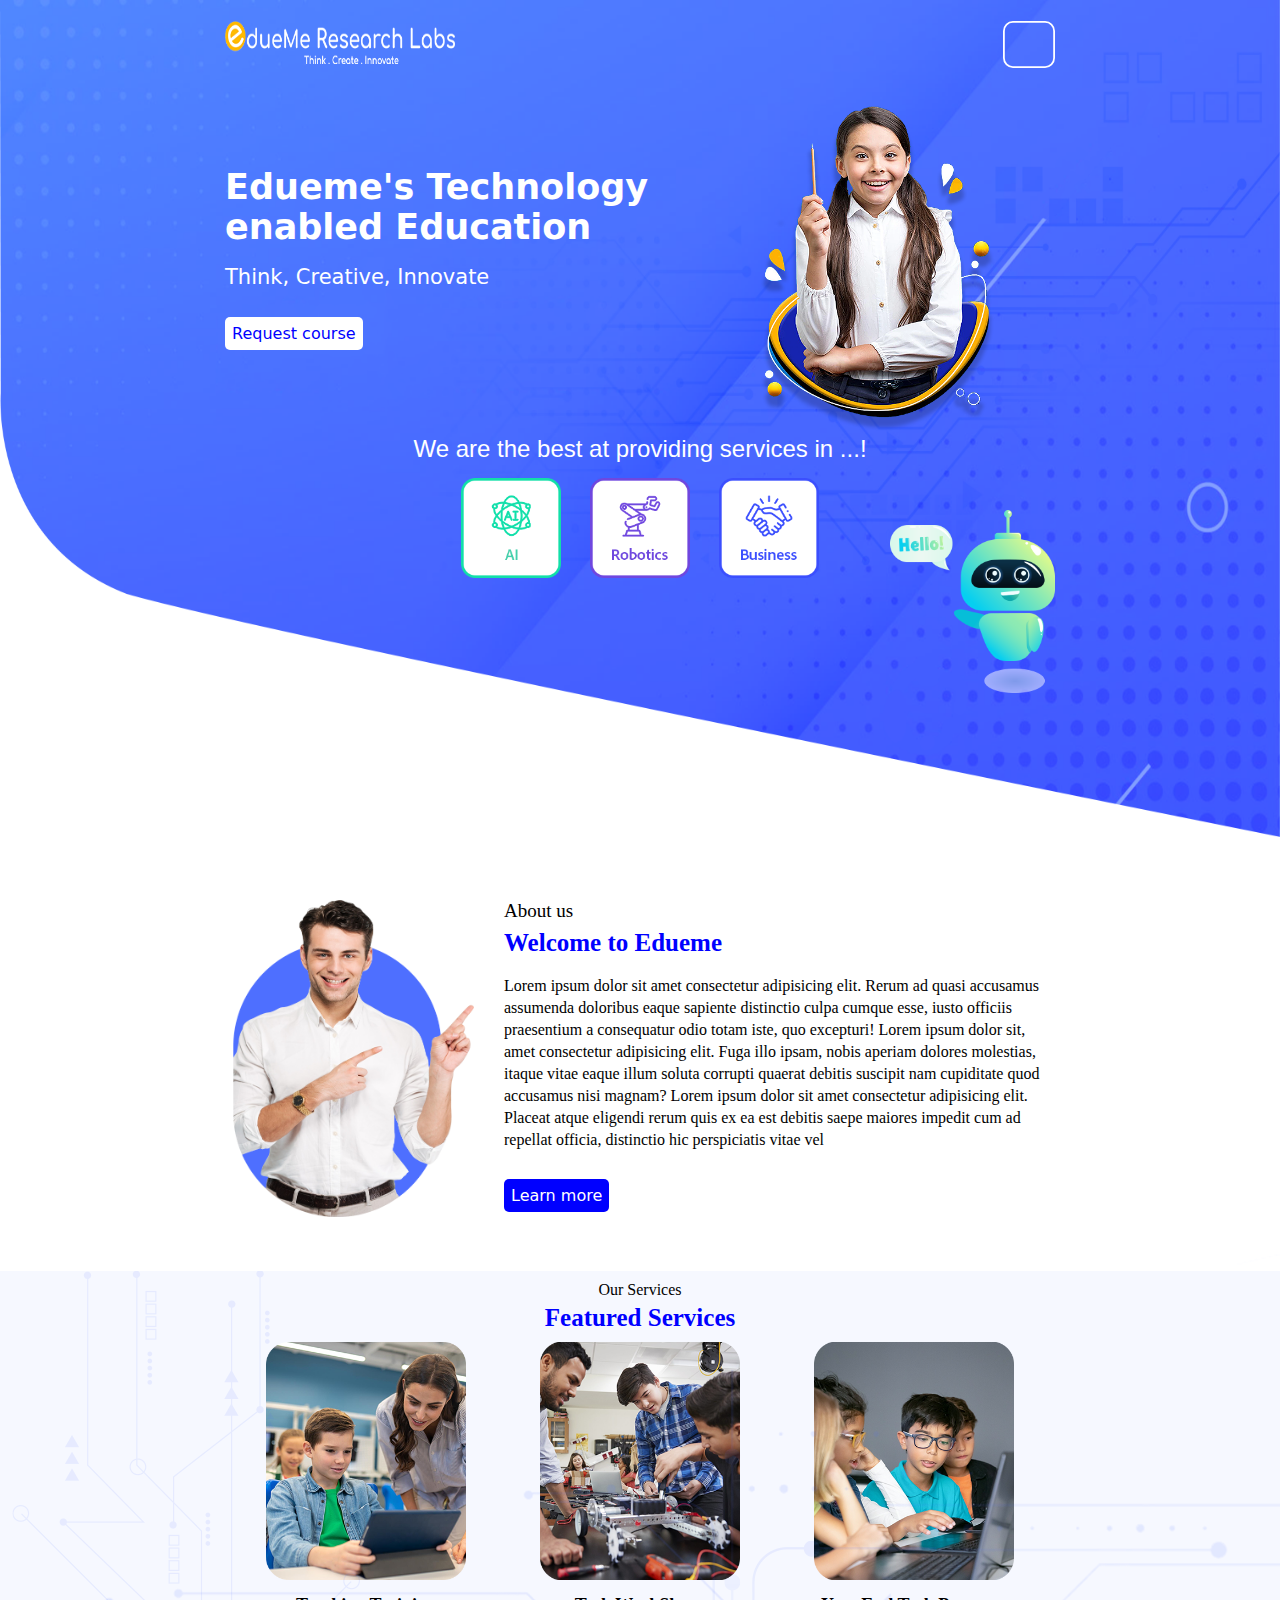
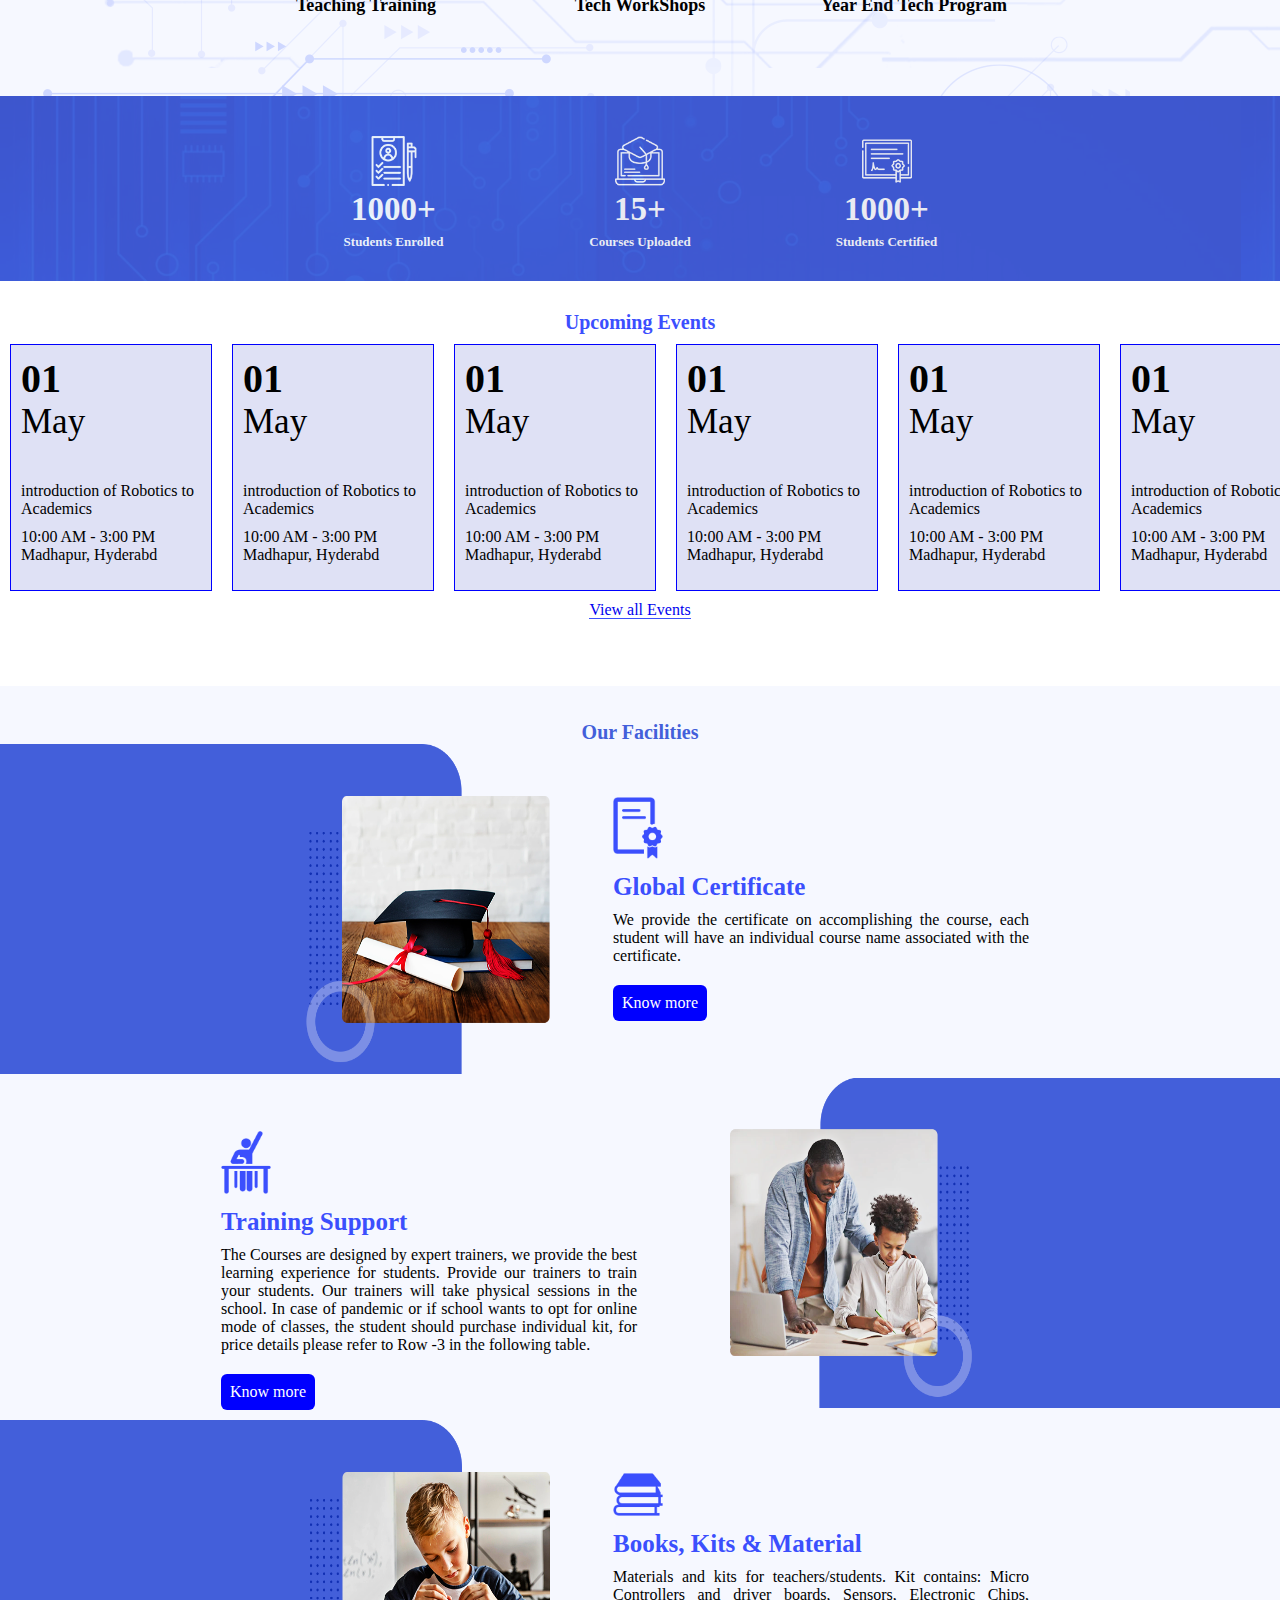
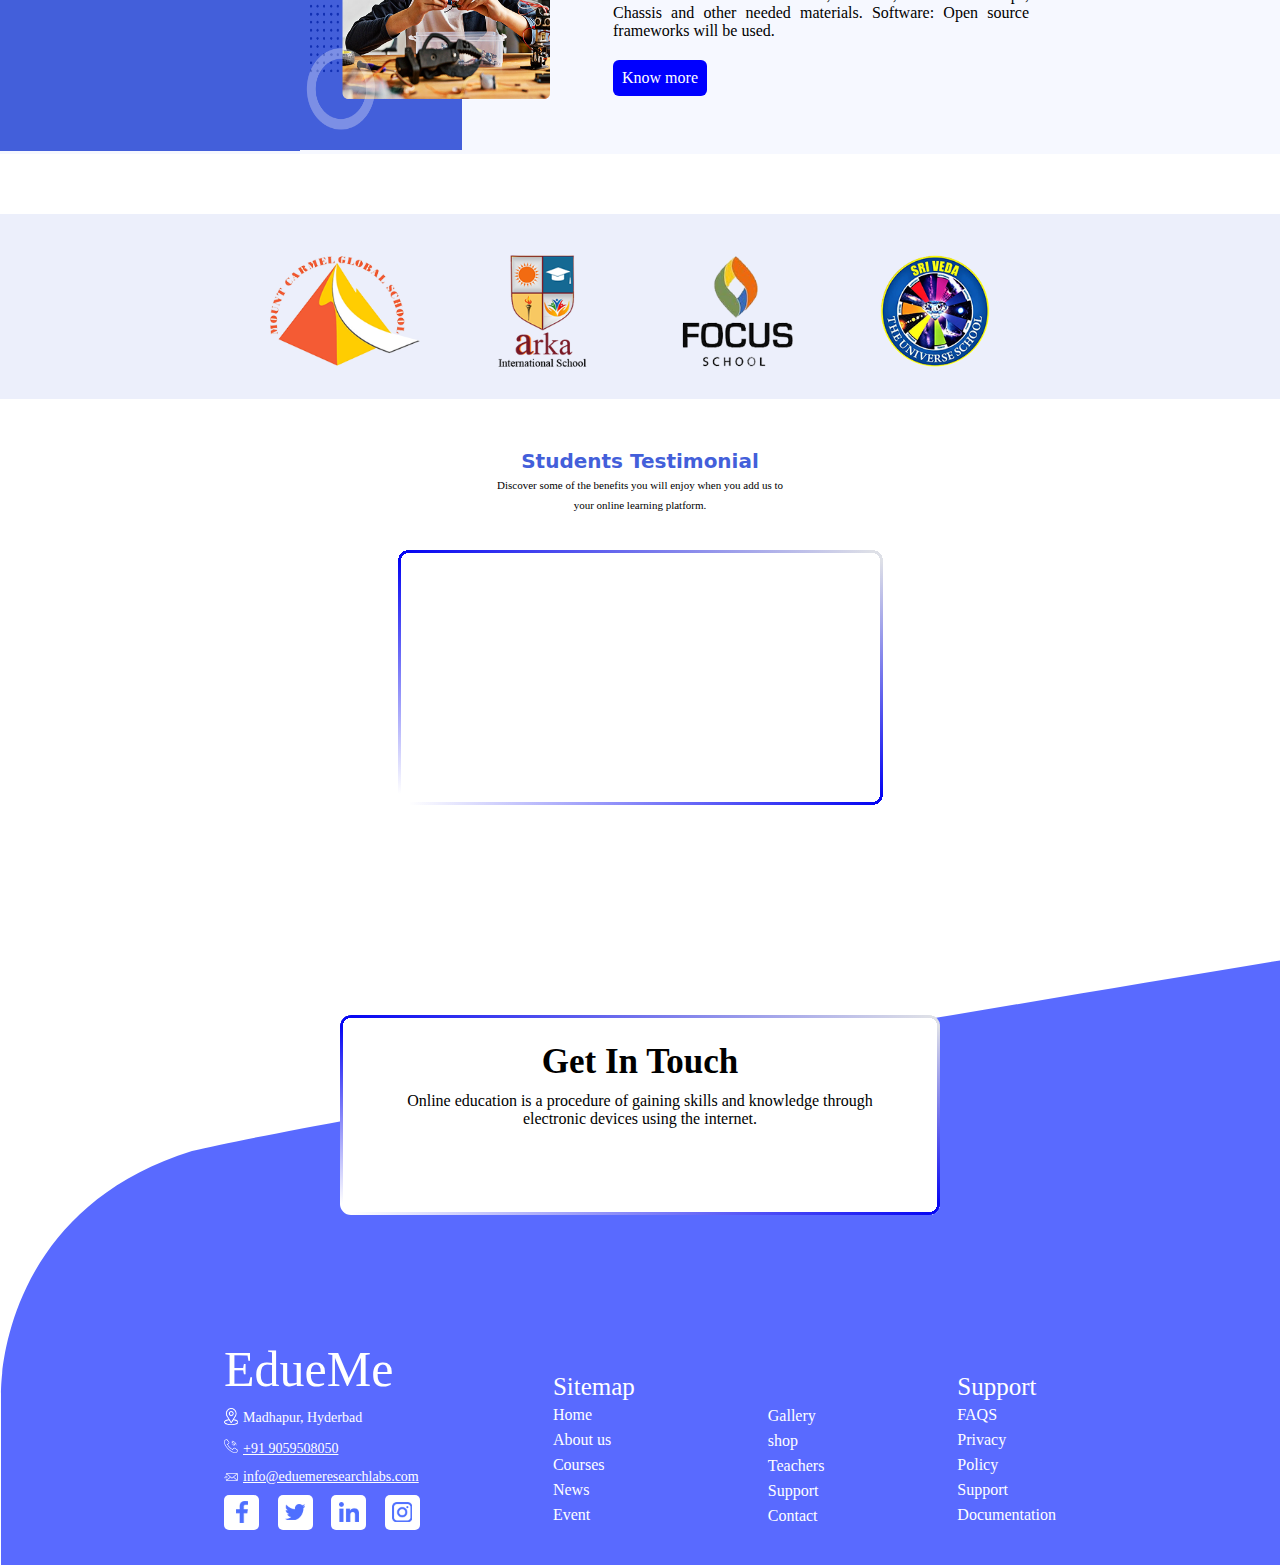
==== index.html @ db5b2ee6 "dummy data  work done" ====
<!DOCTYPE html>
<html lang="en">
<head>
    <meta charset="UTF-8">
    <meta http-equiv="X-UA-Compatible" content="IE=edge">
    <meta name="viewport" content="width=device-width, initial-scale=1.0">
    <link rel="stylesheet" href="styles.css">
    <link rel="icon" type="image/x-icon" href="assets/favicon.ico">
    <title>Home</title>
</head>
<body>
    <nav class="nav-container">
        <div class="nav-bg-container">
            <div class="nav-inner-container">
                <div class="nav-bar">
                    <img class="edume-logo cursor-pointer" src="assets/LOGO.png" />
                    <div>
                        <img class="menu-btn cursor-pointer" src="assets/hamburger-menu.svg" />
                    </div>
                </div> 
                <div style="display: flex; flex-wrap:nowrap;justify-content: space-between;">
                    <div class="heading-container">
                        <span class="heading-text">Edueme's Technology</span><br/>
                        <span class="heading-text">enabled Education</span><br/><br/>
                        <span class="heading-subtext">Think, Creative, Innovate</span>
                        <div class="req-btn cursor-pointer">
                            <span style="font-family: system-ui;
                            color: blue;
                            font-weight: 500;">Request course</span>
                        </div>
                    </div>
                    <div style="margin-top: 34px;
                    margin-right: 60px;">
                        <img style="    width: 235px;" src="assets/Kid1.png" />
                    </div>
                </div>

                <div class="nav-footer">
                    <div class="nav-footer-text">
                        <span style="
                        color: white;
                        font-size: 24px;
                        font-family: sans-serif;">
                            We are the best at providing services in ...!
                        </span>
                    </div>
                    <div class="footer-services">
                        <div class="service-img">
                            <img width=100px src="assets/AI.png" />
                        </div>
                        <div class="service-img">
                            <img width=100px src="assets/Robotics.png" />
                        </div>
                        <div class="service-img">
                            <img width=100px src="assets/Business.png" />
                        </div>
                    </div>
                    <div class="robot-img">
                        <img width=165px src="assets/Robot.png" />
                    </div>
                </div>
            </div>
        </div>
    </nav>
    <section class="about-us">
        <div class="about-us-wrapper">
            <div class="about-us-img">
                <img src="assets/About_us.png" />
            </div>
            <div style="flex-grow: 3">
                <div style="font-size: 19px;
                margin-bottom: 7px;">About us</div>
                <div style="font-size: 25px;
                font-weight: bolder;
                color: blue;">Welcome to Edueme</div><br/>
                <p style="    text-align: left;
                line-height: 22px;">Lorem ipsum dolor sit amet consectetur adipisicing elit. Rerum ad quasi accusamus assumenda doloribus eaque sapiente distinctio culpa cumque esse, iusto officiis praesentium a consequatur odio totam iste, quo excepturi! Lorem ipsum dolor sit, amet consectetur adipisicing elit. Fuga illo ipsam, nobis aperiam dolores molestias, itaque vitae eaque illum soluta corrupti quaerat debitis suscipit nam cupiditate quod accusamus nisi magnam? Lorem ipsum dolor sit amet consectetur adipisicing elit. Placeat atque eligendi rerum quis ex ea est debitis saepe maiores impedit cum ad repellat officia, distinctio hic perspiciatis vitae vel</p>
                <div style="background-color: blue;" class="req-btn cursor-pointer">
                    <span style="font-family: system-ui;
                    color: white;
                    font-weight: 500;">Learn more</span>
                </div>
            </div>
        </div>
    </section>
    <div class="about-us-services-wrapper">
        <div class="about-us-services">
            <div class="service-header">
                <span>Our Services</span>
            </div>
            <div class="service-sub-header">
                <span>Featured Services</span>
            </div>
            <div class="service-img-section">
                <div class="service-imgs">
                    <img src="assets/Teacher_Training_01.png" />
                    <span class="service-text">Teaching Training</span>
                </div>
                <div class="service-imgs">
                    <img src="assets/Tech_Workshop.png" />
                    <span class="service-text">Tech WorkShops</span>
                </div>
                <div class="service-imgs">
                    <img src="assets/YearEnd_Program.png" />
                    <span class="service-text">Year End Tech Program</span>
                </div>  
              </div>
        </div>
    </div>
    <div class="details-section-wrapper">
        <div class="details-section">
            <div class="enrolled">
                <img src="assets/students-enrolled-icon.svg" />
                <span>1000+</span><br/>
                <span class="details-text">Students Enrolled</span>
            </div>
            <div class="enrolled">
                <img src="assets/course-enrolled icon.svg" />
                <span >15+</span><br/>
                <span class="details-text">Courses Uploaded</span>
            </div>
            <div style="border-right: none;" class="enrolled">
                <img src="assets/students-certified-icon.svg" />
                <span >1000+</span><br/>
                <span class="details-text">Students Certified</span>
            </div>
        </div>
    </div>
    <section class="upcoming-events-section">
        <div class="up-text">
            <span>Upcoming Events</span>
        </div>
        <div class="upcoming-events-wrapper">
            <div class="events-div">
                <div class="event-details">
                    <span class="event-date">01</span><br/>
                    <span class="event-mnth">May</span>
                    <div class="event-title">
                        <p>introduction of Robotics to Academics</p>
                    </div>
                    <div class="event-time-div">
                        <span class="event-time">
                            10:00 AM - 3:00 PM
                        </span>
                    </div>
                    <div>
                        <span class="event-loc">
                            Madhapur, Hyderabd
                        </pan>
                    </div>

                </div>
            </div>
            <div class="events-div">
                <div class="event-details">
                    <span class="event-date">01</span><br/>
                    <span class="event-mnth">May</span>
                    <div class="event-title">
                        <p>introduction of Robotics to Academics</p>
                    </div>
                    <div class="event-time-div">
                        <span class="event-time">
                            10:00 AM - 3:00 PM
                        </span>
                    </div>
                    <div>
                        <span class="event-loc">
                            Madhapur, Hyderabd
                        </pan>
                    </div>
                </div>
            </div>
            <div class="events-div">
                <div class="event-details">
                    <span class="event-date">01</span><br/>
                    <span class="event-mnth">May</span>
                    <div class="event-title">
                        <p>introduction of Robotics to Academics</p>
                    </div>
                    <div class="event-time-div">
                        <span class="event-time">
                            10:00 AM - 3:00 PM
                        </span>
                    </div>
                    <div>
                        <span class="event-loc">
                            Madhapur, Hyderabd
                        </pan>
                    </div>
                </div>
            </div>
            <div class="events-div">
                <div class="event-details">
                    <span class="event-date">01</span><br/>
                    <span class="event-mnth">May</span>
                    <div class="event-title">
                        <p>introduction of Robotics to Academics</p>
                    </div>
                    <div class="event-time-div">
                        <span class="event-time">
                            10:00 AM - 3:00 PM
                        </span>
                    </div>
                    <div>
                        <span class="event-loc">
                            Madhapur, Hyderabd
                        </pan>
                    </div>
                </div>
            </div>
            <div class="events-div">
                <div class="event-details">
                    <span class="event-date">01</span><br/>
                    <span class="event-mnth">May</span>
                    <div class="event-title">
                        <p>introduction of Robotics to Academics</p>
                    </div>
                    <div class="event-time-div">
                        <span class="event-time">
                            10:00 AM - 3:00 PM
                        </span>
                    </div>
                    <div>
                        <span class="event-loc">
                            Madhapur, Hyderabd
                        </span>
                    </div>
                </div>
            </div>
            <div class="events-div">
                <div class="event-details">
                    <span class="event-date">01</span><br/>
                    <span class="event-mnth">May</span>
                    <div class="event-title">
                        <p>introduction of Robotics to Academics</p>
                    </div>
                    <div class="event-time-div">
                        <span class="event-time">
                            10:00 AM - 3:00 PM
                        </span>
                    </div>
                    <div>
                        <span class="event-loc">
                            Madhapur, Hyderabd
                        </span>
                    </div>
                </div>
            </div>
            <div class="events-div">
                <div class="event-details">
                    <span class="event-date">01</span><br/>
                    <span class="event-mnth">May</span>
                    <div class="event-title">
                        <p>introduction of Robotics to Academics</p>
                    </div>
                    <div class="event-time-div">
                        <span class="event-time">
                            10:00 AM - 3:00 PM
                        </span>
                    </div>
                    <div>
                        <span class="event-loc">
                            Madhapur, Hyderabd
                        </pan>
                    </div>
                </div>
            </div>
            <div class="events-div">
                <div class="event-details">
                    <span class="event-date">01</span><br/>
                    <span class="event-mnth">May</span>
                    <div class="event-title">
                        <p>introduction of Robotics to Academics</p>
                    </div>
                    <div class="event-time-div">
                        <span class="event-time">
                            10:00 AM - 3:00 PM
                        </span>
                    </div>
                    <div>
                        <span class="event-loc">
                            Madhapur, Hyderabd
                        </pan>
                    </div>
                </div>
            </div>
            <div class="events-div">
                <div class="event-details">
                    <span class="event-date">01</span><br/>
                    <span class="event-mnth">May</span>
                    <div class="event-title">
                        <p>introduction of Robotics to Academics</p>
                    </div>
                    <div class="event-time-div">
                        <span class="event-time">
                            10:00 AM - 3:00 PM
                        </span>
                    </div>
                    <div>
                        <span class="event-loc">
                            Madhapur, Hyderabd
                        </span>
                    </div>
                </div>
            </div>
        </div>
        <div class="events-all cursor-pointer">
            <a style="text-decoration:none" href="upcoming_events.html" ><span>View all Events</span></a>
        </div>
    </section>
    <section class="facilities-section">
        <div class="heading">
            <span>
                Our Facilities
            </span>
        </div>
        <div class="facilities-wrapper">
            <div class="global">
                <div class="global-cert-div">
                    <img src="assets/Global_Certification.png" />
                </div>
                <div class="global-cert-right">
                    <img src="assets/cert-img.png" /><br/>
                    <span style="font-size: 25px;
                    font-weight: bold;
                    color: #3b4ffd">Global Certificate</span><br/>
                    <div class="fac-det">
                    <span>We provide the certificate on accomplishing the course, each student will have an individual course name associated with the certificate.
                    </span>
                    </div>
                    <div class="know-more-btn cursor-pointer">
                        Know more
                    </div>
                </div>
            </div>
            <div class="training">
                <div class="global-cert-right training-cert">
                    <img src="assets/training-icon.png" /><br/>
                    <span style="font-size: 25px;
                    font-weight: bold;
                    color: #3b4ffd">Training Support</span><br/>
                    <div class="fac-det">
                        <span>The Courses are designed by expert trainers, we provide the
                            best learning experience for students. Provide our trainers to
                            train your students. Our trainers will take physical sessions in the
                            school. In case of pandemic or if school wants to opt for online
                            mode of classes, the student should purchase individual kit, for
                            price details please refer to Row -3 in the following table. 
                        </span>
                    </div>
                    <div class="know-more-btn cursor-pointer">
                        Know more
                    </div>
                </div>
                <div class="training-div">
                    <img src="assets/Training_Support.png" />
                </div>
            </div>
            <div class="global">
                <div class="global-cert-div">
                    <img src="assets/Books_Kits.png" />
                </div>
                <div class="global-cert-right">
                    <img src="assets/books-icon.png" /><br/>
                    <span style="font-size: 25px;
                    font-weight: bold;
                    color: #3b4ffd">Books, Kits & Material</span><br/>
                    <div class="fac-det">
                        <span>Materials and kits for teachers/students. Kit contains: Micro Controllers and driver boards, Sensors, Electronic Chips, Chassis and other needed materials. Software: Open source frameworks will be used. 
                        </span>
                    </div>
                    <div class="know-more-btn cursor-pointer">
                        Know more
                    </div>
                </div>
            </div>
        </div>
    </section>
    <div class="tieup">
        <div class="tie-section">
            <div class="client">
                <img src="assets/Mount_logo_01.png" />
            </div>
            <div class="client">
                <img src="assets/Arka_logo_02.png" />
            </div>
            <div class="client">
                <img src="assets/Focus_Logo_03.png" />
            </div>
            <div class="client">
                <img src="assets/Sriveda_Logo_04.png" />
            </div>
        </div>
    </div>
    <section class="testimonial-section">
        <div class="test-heading">
            <span>Students Testimonial</span>
        </div>
        <div class="test-sub-heading">
            <span>
                Discover some of the benefits you will enjoy when you add us
                to your online learning platform.
            </span>
        </div>
        <div class="review-box">

        </div>
    </section>
    <section class="footer-section">
        <div class="footer-section-wrapper">
            <section class="touch-section">
                <div class="getintouch-box">
                    <div class="getin-touch-details-wrapper">
                        <div style="text-align:center">
                            <div class="get-title">
                                <span>Get In Touch</span>
                            </div>
                            <div class="get-subtitle">
                                <span>Online education is a procedure of gaining skills and knowledge through
                                    electronic devices using the internet.</span>
                            </div>
                        </div>
                    </div>
                </div>
            </section>
            <div class="footer-info-section">
                <div class="location">
                    <div class="location-title">
                        <span>
                            EdueMe
                        </span>
                    </div>
                    <div class="area">
                        <span class="loc-icon cursor-pointer">
                            <img src="assets/location-icon.svg"/>
                        </span>
                        <span class="loc-text cursor-pointer">
                            Madhapur, Hyderbad
                        </span>
                    </div>
                    <div class="area">
                        <span class="loc-icon cursor-pointer">
                            <img src="assets/call-icon.svg"/>
                        </span>
                        <span>
                            <a class="loc-text" href="tel:+919059508050">+91 9059508050</a>
                        </span>
                    </div>
                    <div class="area">
                        <span  class="loc-icon cursor-pointer">
                            <img src="assets/mail-icon.svg"/>
                        </span>
                        <span>
                            <a class="loc-text" href="mailto:info@eduemeresearchlabs.com">info@eduemeresearchlabs.com</a>
                        </span>
                    </div>
                    <div class="social">
                        <div class="footer-icons cursor-pointer">
                            <img src="assets/facebook-icon.svg" />
                        </div>
                        <div class="footer-icons-2 cursor-pointer">
                            <img src="assets/twitter-icon.svg" />
                        </div>
                        <div class="footer-icons-2 cursor-pointer">
                            <img src="assets/in-icon.svg" />
                        </div>
                        <div class="footer-icons-2 cursor-pointer">
                            <img src="assets/insta-icon.svg" />
                        </div>
                    </div>
                </div>
                <div class="site-map">
                    <div class="title">
                        <span>Sitemap</span>
                    </div>
                    <div>
                        <ul class="page-list">
                            <li>
                                <a href="">Home</a>
                            </li>
                            <li>
                                <a href="">About us</a>
                            </li>
                            <li>
                                <a href="">Courses</a>
                            </li>
                            <li>
                                <a href="">News</a>
                            </li>
                            <li>
                                <a href="">Event</a>
                            </li>
                        </ul>
                    </div>
                </div>
                <div class="gallery">
                    <div>
                        <ul class="page-list">
                            <li>
                                <a href="">Gallery</a>
                            </li>
                            <li>
                                <a href="">shop</a>
                            </li>
                            <li>
                                <a href="">Teachers</a>
                            </li>
                            <li>
                                <a href="">Support</a>
                            </li>
                            <li>
                                <a href="">Contact</a>
                            </li>
                        </ul>
                    </div>
                </div>
                <div class="site-map">
                    <div class="title">
                        <span>Support</span>
                    </div>
                    <div>
                        <ul class="page-list">
                            <li>
                                <a href="">FAQS</a>
                            </li>
                            <li>
                                <a href="">Privacy</a>
                            </li>
                            <li>
                                <a href="">Policy</a>
                            </li>
                            <li>
                                <a href="">Support</a>
                            </li>
                            <li>
                                <a href="">Documentation</a>
                            </li>
                        </ul>
                    </div>
                </div>
            </div>
        </div>
    </section>
</body>
</html>
---- styles.css ----
* {
    margin: 0px;
    padding: 0px;
    box-sizing: border-box;
    
}

.cursor-pointer{
    cursor: pointer;
}

.nav-bg-container{
    width: 100%;
    height: 100vh;
    background: url("assets/navbar-bg.png");
    background-repeat: no-repeat;
    background-size: 100% 93vh;
}
.nav-bg {
    width: 100%;
    height: 92vh;
}

.nav-inner-container{
    border: 1px solid #ffffff00;
    width: 65%;
    margin: auto;
    top: 12px;
}
.nav-bar{
    display: flex;
    justify-content: space-between;
    margin-top: 20px;
}
.edume-logo{
    top: 24px;
    width: 230px;
    height: 43px;
}

.nav-bar .menu-btn {
    height: 47px;
}

.robot-img{
    position: absolute;
    top: 75px;
    right: 0px;
}
.nav-footer{
    text-align: center;
    position: relative;
}
.service-img{
    width: 100px;
}

.heading-text{
    font-size: 35px;
    color: white;
    font-family: system-ui;
    /* font: message-box; */
    font-weight: bold;
}
.heading-container{
    margin-top: 95px;
}
.upcoming-heading-container{
    margin-top: 45px;
}
.heading-subtext{
    font-size: 21px;
    font-family: system-ui;
    color: white;
}

.req-btn{
    margin-top: 28px;
    background-color: white;
    width: fit-content;
    padding: 7px;
    border-radius: 5px;
}
.footer-services{
    display: flex;
    /* border: 1px solid red; */
    width: 50%;
    justify-content: space-evenly;
    margin: auto;
    margin-top: 15px;
    flex-wrap: nowrap;
}
.about-us{
    width: 65%;
    margin: auto;
    height: fit-content;
    position: relative;
}
.about-us-wrapper{
    display: flex;
    align-items: stretch;
}
.about-us-img{
    margin-right: 30px;
}
.about-us-img img{
    width: 250px;
}
.about-us-services{
    margin-top: 50px;
    width: 65%;
    margin: auto;
    overflow: hidden;
}
.about-us-services .service-header{
    text-align: center;
    margin-bottom: 5px;
    margin-top: 10px;
}

.about-us-services .service-sub-header{
    text-align: center;
    font-weight: bold;
    font-size: 25px;
    color: blue;
}
.service-imgs{
    display: flex;
    align-items: center;
    justify-content: center;
    flex-direction: column;
}
.service-imgs img {
    width: 200px !important;
}
.service-img-section{
    display: grid;
    grid-template-columns: auto auto auto;
    padding: 10px;
    gap: 10px;
}
.service-img-section .service-imgs .service-text{
    margin-top: 15px;
    font-size: 18px;
    font-weight: 700;
}
.about-us-services-wrapper{
    background-color: #f6f8ff;
    margin-top: 50px;
    position: relative;
    height: 425px;
}
.about-us-services-wrapper::before{
    display: block;
    content: '';
    position: absolute;
    background: url(assets/ele-bg.svg);
    width: 100%;
    height: 100%;
    position: absolute;
    left: -150px;
}
.about-us-services-wrapper::after{
    display: block;
    content: '';
    position: absolute;
    background: url(assets/ele-bg-left.svg);
    width: 100%;
    height: 100%;
    position: absolute;
    top: -28px;
    left: 0px;
}
.details-section-wrapper{
    background-color: #435eda;
    height: 185px;
    position: relative;
    overflow: hidden;
}
.details-section-wrapper::before{
    display: block;
    content: '';
    position: absolute;
    background: url(assets/details-section-overlay.svg);
    width: 100%;
    height: 100%;
    position: absolute;
    opacity: 0.3;
}
.details-section{
    display: flex;
    align-items: center;
    justify-content: space-evenly;
    margin: auto;
    width: 65%;
    margin-top: 40px;
    justify-items: center;
    text-align: center;
}
.enrolled{
    /* border-right: 1px solid rgb(255, 255, 255); */
    width: 154px;
    display: flex;
    flex-direction: column;
    justify-content: center;
    align-items: center;
}
.enrolled img{
    width: 50px;
    height: 50px;
}
.enrolled span{
    font-size: 33px;
    margin-top: 5px;
    font-weight: 600;
    color: white;
}
.enrolled .details-text{
    font-size: 13px;
    margin-top: -12px;
    color: white;
}
.upcoming-events-section{
    height: 350px;
}
.upcoming-events-section .up-text{
    margin-top: 30px;
    text-align: center;
    font-size: 20px;
    font-weight: bold;
    color: #3b4ffe;
}
.upcoming-events-wrapper{
    display: flex;
    overflow: hidden;
    flex-wrap: nowrap;
    
}
.upcoming-events-wrapper .events-div{
    width: 381px;
    height: 247px;
    border: 1px solid blue;
    margin: 10px;
    background-color: #dfe1f5;
    flex: 1 1 80px;
}
.upcoming-events-wrapper .events-div .event-details{
    width: 200px;
    padding: 10px;
}

.upcoming-events-wrapper .events-div .event-details .event-date{
   font-size: 40px;
   font-weight: 600;
}
.upcoming-events-wrapper .events-div .event-details .event-mnth{
    font-size: 35px;
 }

 .upcoming-events-wrapper .events-div .event-details .event-title{
    margin-top: 40px;
 }
 .upcoming-events-wrapper .events-div .event-details .event-time-div{
    margin-top: 10px;
 }
 .upcoming-events-section .events-all{
    color: #3b4ffe;
    text-align: center;
 }
 .upcoming-events-section .events-all span{
    border-bottom: 1px solid #3b4ffe;
 }

 .facilities-section{
    background-color: #f6f8ff;
    margin-top: 25px;
    overflow: hidden;
 }
 .facilities-section .facilities-wrapper .global{
    display: flex;
 }
 .facilities-section .heading{
    text-align: center;
    font-size: 20px;
    font-weight: bold;
    color: #435fda;
    margin-top: 35px;
 }
 .global-cert-div::before{
    display: block;
    content: '';
    position: absolute;
    background-color: #435fda;
    width: 300px;
    height: 330.5px;
    position: absolute;
 }
 .facilities-section .facilities-wrapper .global .global-cert-div img{
    width: 250px;
    height: 330px;
    margin-left: 300px;
 }
 .global-cert-right img{
    width: 50px;
    margin-top: 53px;
    margin-bottom: 10px;
 }
 .global-cert-div{
    width: 613px;
 }
 .fac-det{
    width: 416px;
    text-align: justify;
    margin-top: 10px;
 }
 .know-more-btn{
    width: fit-content;
    background-color: blue;
    color: white;
    padding: 9px;
    border-radius: 6px;
    margin-top: 20px;
    margin-bottom: 10px;
 }
 .training{
    display: flex;
    justify-content: right;
 }
 .training-div{
    width: 613px;
 }
 .training-div::after{
    display: block;
    content: '';
    position: absolute;
    background-color: #435fda;
    width: 300px;
    height: 330.5px;
    position: absolute;
    right: 0px;
 }
 .training-div img{
    width: 250px;
    height: 330.5px;
    margin-right: 300px;
    float: right;
 }
 .training-cert{
    margin-right: 30px;
 }
 .tieup{
    background-color: rgb(236, 239, 251);
    height: 185px;
    position: relative;
    overflow: hidden;
    margin-top: 60px;
 }
 .tieup .tie-section{
    display: flex;
    align-items: center;
    justify-content: space-evenly;
    margin: auto;
    width: 65%;
    margin-top: 40px;
    justify-items: center;
    text-align: center;
 }
 .tieup .tie-section .client img{
    width: 150px;
 }
 .testimonial-section{
    margin-top: 50px;
 }
 .testimonial-section .test-heading{
    text-align: center;
    font-size: 20px;
    color: #435fda;
    font-family: system-ui;
    font-weight: bold;
 }
.test-sub-heading{
    text-align: center;
    width: 286px;
    margin: auto;
    margin-top: 2px;
    line-height: 20px;
    font-size: 11px;
 }

 .review-box{
    height: 255px;
    /* border: 1px solid red; */
    border-width: 3px;
    width: 485px;
    margin: auto;
    margin-bottom: 50px;
    margin-top: 35px;
    background-image: radial-gradient(circle at 100% 100%, transparent 8px, #0707f2 8px, #0707f2 11px, transparent 11px), linear-gradient(to right, #0707f2, #dee0e7), radial-gradient(circle at 0% 100%, transparent 8px, #dee0e7 8px, #dee0e7 11px, transparent 11px), linear-gradient(to bottom, #dee0e7, #0707f2), radial-gradient(circle at 0% 0%, transparent 8px, #0707f2 8px, #0707f2 11px, transparent 11px), linear-gradient(to left, #0707f2, #ffffff), radial-gradient(circle at 100% 0%, transparent 8px, #ffffff 8px, #ffffff 11px, transparent 11px), linear-gradient(to top, #ffffff, #0707f2);
    background-size: 11px 11px, calc(100% - 22px) 3px, 11px 11px, 3px calc(100% - 22px);
    background-position: top left,top center,top right,center right, bottom right,bottom center,bottom left,center left;
    background-repeat: no-repeat;
 }

 .footer-section{
    background-image: url('assets/footer-bg.svg');
    height: fit-content;
    overflow: hidden;
 }
 .getintouch-box{
    height: 200px;
    border-width: 3px;
    width: 600px;
    margin: auto;
    margin-top: 160px;
    background-image: radial-gradient(circle at 100% 100%, transparent 8px, #0707f2 8px, #0707f2 11px, transparent 11px), linear-gradient(to right, #0707f2, #dee0e7), radial-gradient(circle at 0% 100%, transparent 8px, #dee0e7 8px, #dee0e7 11px, transparent 11px), linear-gradient(to bottom, #dee0e7, #0707f2), radial-gradient(circle at 0% 0%, transparent 8px, #0707f2 8px, #0707f2 11px, transparent 11px), linear-gradient(to left, #0707f2, #ffffff), radial-gradient(circle at 100% 0%, transparent 8px, #ffffff 8px, #ffffff 11px, transparent 11px), linear-gradient(to top, #ffffff, #0707f2);
    background-size: 11px 11px, calc(100% - 22px) 3px, 11px 11px, 3px calc(100% - 22px);
    background-position: top left,top center,top right,center right, bottom right,bottom center,bottom left,center left;
    background-repeat: no-repeat;
    background-color: white;
    border-radius: 11px;
 }
 .footer-section-wrapper{
    width: 65%;
    margin:auto;
 }
 .location-title{
    font-size: 50px;
    margin-bottom: 8px;
    margin-top: 90px;
 }
 .location-title span{
    color: white;
 }
 .area{
    display: flex;
    align-items: center;
    margin-top: 10px;
 }
 .area .loc-icon img{
    width: 14px;
    margin-right: 5px;
 }
.loc-text{
    font-size: 14px;
    color: white;
 }
 .social{
    display: flex;
    width: 196px;
    justify-content: space-between;
    margin-top: 10px;
 }
 .social .footer-icons{
    background-color: white;
    width: 35px;
    text-align: center;
    border-radius: 5px;
    display: flex;
    align-items: center;
    justify-content: center;
    height: 35px;
 }
 .social .footer-icons-2{
    background-color: white;
    width: 35px;
    text-align: center;
    border-radius: 5px;
    display: flex;
    align-items: center;
    justify-content: center;
    height: 35px;
 }
 .footer-icons-2 img{
    width: 20px;
 }
 .social .footer-icons img{
  width: 12px;
 }
 .footer-info-section{
    display: flex;
    align-items: center;
    justify-content: space-between;
    height: 350px;
 }
 .site-map{
    line-height: 25px;
    margin-top: 120px;
 }
 .site-map span{
    font-size: 25px;
    color: white;
 }
 .page-list{
    list-style-type: none;  
 }
 .page-list li a{
   color: white;
   text-decoration: none;
 }
 .gallery{
    margin-top: 150px;
    line-height: 25px;
 }
 .touch-section .getintouch-box .getin-touch-details-wrapper{
    width: 100%;
    height: 100%;
    display: flex;
    align-items: center;
 }
 .touch-section .getintouch-box .getin-touch-details-wrapper .get-title{
     margin-top: -60px;
 }
 .touch-section .getintouch-box .getin-touch-details-wrapper .get-title span{
    font-size: 35px;
    font-weight: bolder;
}
.get-subtitle{
    margin: auto;
    width: 88%;
    margin-top: 10px;
}
 /* Upcoming events styles */
.nav-bg-container-upcoming{
    width: 100%;
    height: 350px;
    background: url("assets/Upcoming_Events_Banner.png");
    background-repeat: no-repeat;
    background-size: 100% 350px;
}
 .upcoming-section{
    width: 65%;
    margin: auto;
 }
 .upcoming-list{
    display: flex;
    flex-wrap: wrap;
    justify-content: space-around;
    margin-top: 30px;
 }
 .path span{
    color: blue;
 }
 .upcoming-filter-div{
    display: flex;
    justify-content: right;
 }
 .upcoming-filter-div .year, .type, .category{
    width: 100px;
    height: 35px;
    background-color: #e1e8ff;
    border-radius: 10px;
    margin-left: 20px;
 } 
 .upcoming-wrapper{
    background-color:white;
    margin-top: 12px;
    height: 286px;
 }
 .upcoming-1{
    width:312px;
 }
 .upcoming-1 img{
    width: 310px;
 }
 .upcoming-1 .upcoming-detail .upcoming-date .mnth{
    color: blue;
    text-transform: uppercase;
 }
 .upcoming-1 .upcoming-detail .upcoming-date .date{
    font-size: 35px;
 }
 .upcoming-1 .upcoming-detail .upcoming-date{
    margin-right: 30px;
 }
 .upcoming-detail{
    padding-left: 20px;
    display: flex;
 }
 .upcoming-title-wrapper .upcoming-title{
    font-weight: bold;
 }
 .upcoming-title-wrapper .upcoming-time-loc{
    margin-top: 10px;
 }

 /*vishal nagula*/
 /*educational features*/
.efb-img{
   background-image: url('assets/educactional-features-banner.png');
   margin-top: 30px;
   border: 1px red solid;
   height: 300px;
   border-radius: 50px 0px;
   margin-bottom: 20px;
   overflow: hidden;
}

.internal-content{
   margin: 20px 0px;
   text-align: justify;
}

.related-facilities{
   width: 65%;
   margin: auto;
   margin-top: 50px;
}

/*accordian item */
.accordion {
   background-color: rgb(212, 205, 205);
   color: rgb(3, 3, 3);
   cursor: pointer;
   padding: 10px;
   width: 100%;
   border: none;
   border-radius: 5px;
   text-align: left;
   outline: none;
   font-size: 15px;
   transition: 0.4s;
 }
 
 .active, .accordion:hover {
   background-color: #435fda;
 }
 
 .panel {
   margin-top: 8px;
   padding: 0 18px;
   background-color: white;
   max-height: 0;
   overflow: hidden;
   transition: max-height 0.2s ease-out;
 }
 .accordian-name{
   display: flex;
   justify-content: space-between;
 }
 .sec-name{
   margin-left: 10px;
 }
  .related-box{
   margin-top: 50px;
   justify-content: space-evenly;
   display: flex;
   margin-left: auto;
   margin-right: auto;
   padding: 0 18px;
 }
 .faqs{
   width: 65%;
   margin: auto;
 }

 .fqs-cont{
   margin-top: 50px;
 }
 .fqs-cont span{
   margin-top: 50px;
   color: #435eda;
   font-weight: bold;
 }

 .paragrapgh{
   text-align: justify;
   margin: 20px 0px;
 }
 .accordion-faqs {
   border-top: 1px black solid;
   background-color:white; 
 }
 
/*end .........*/
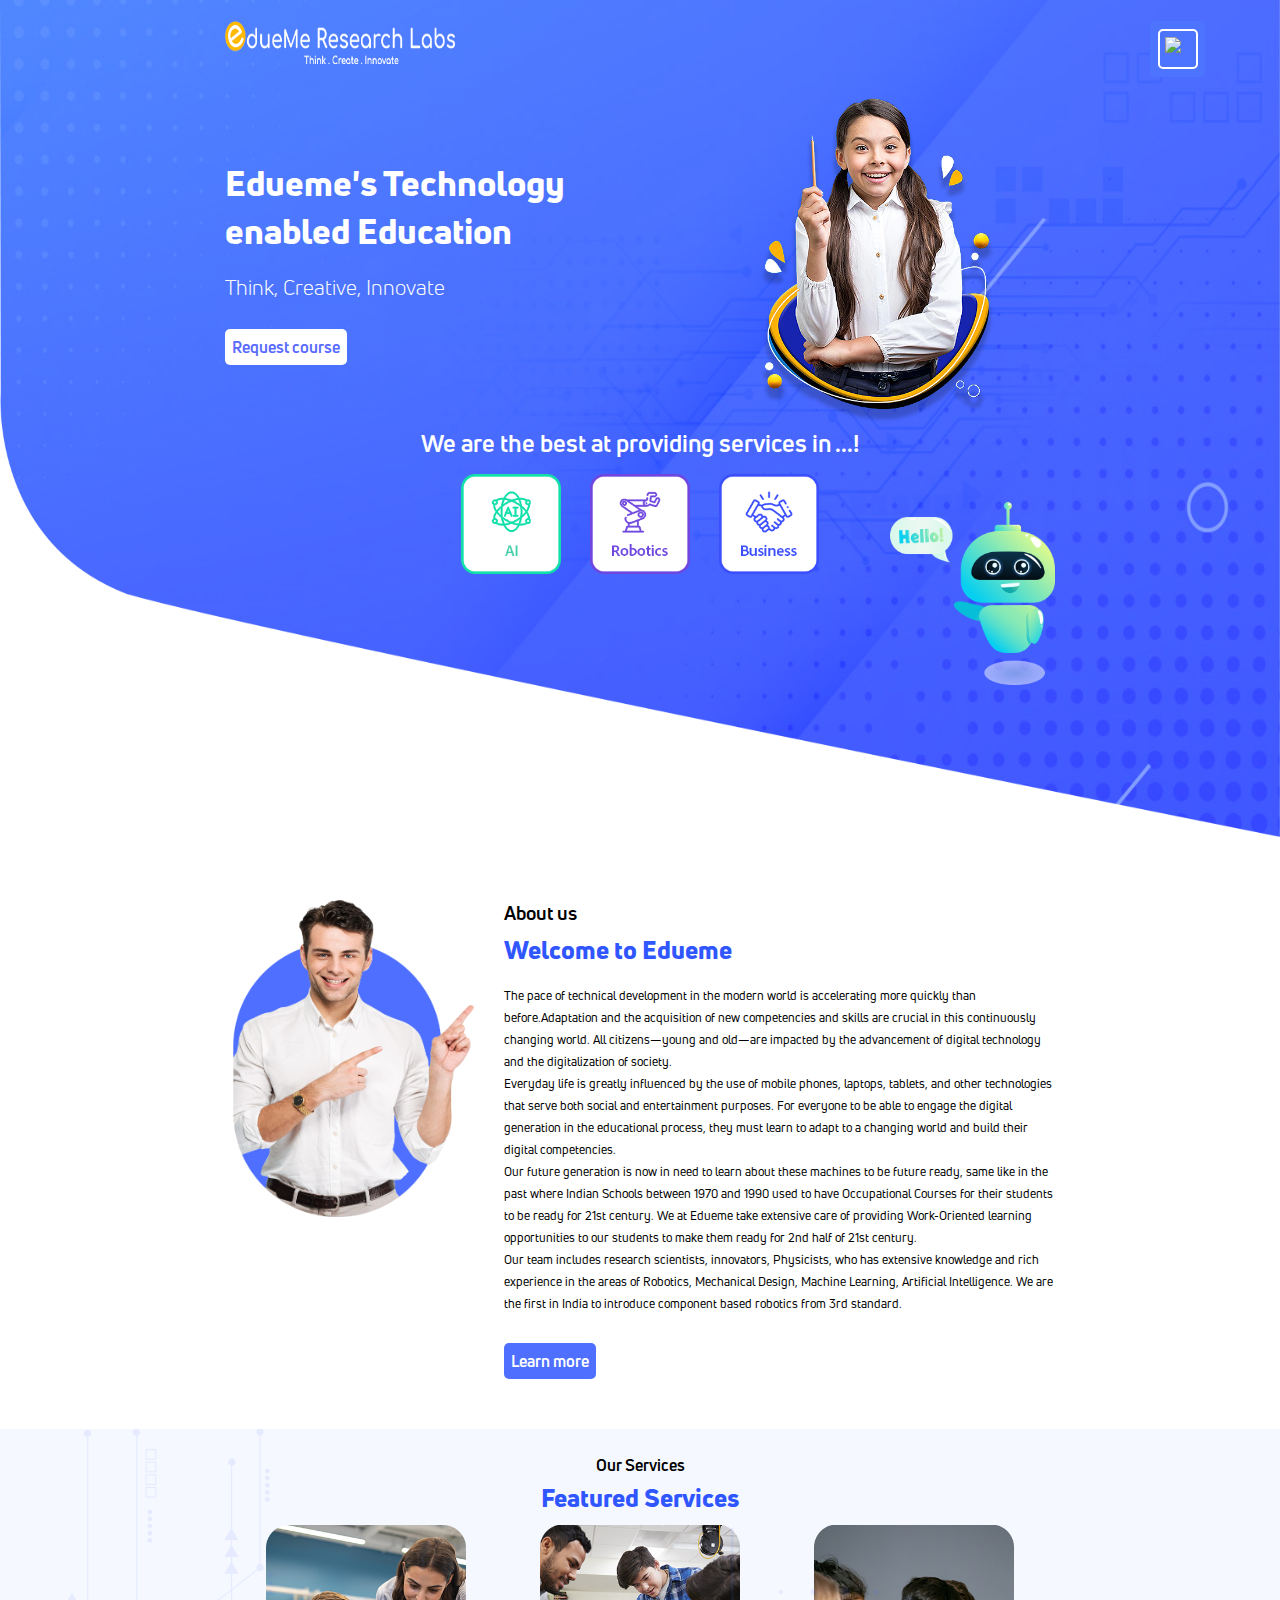
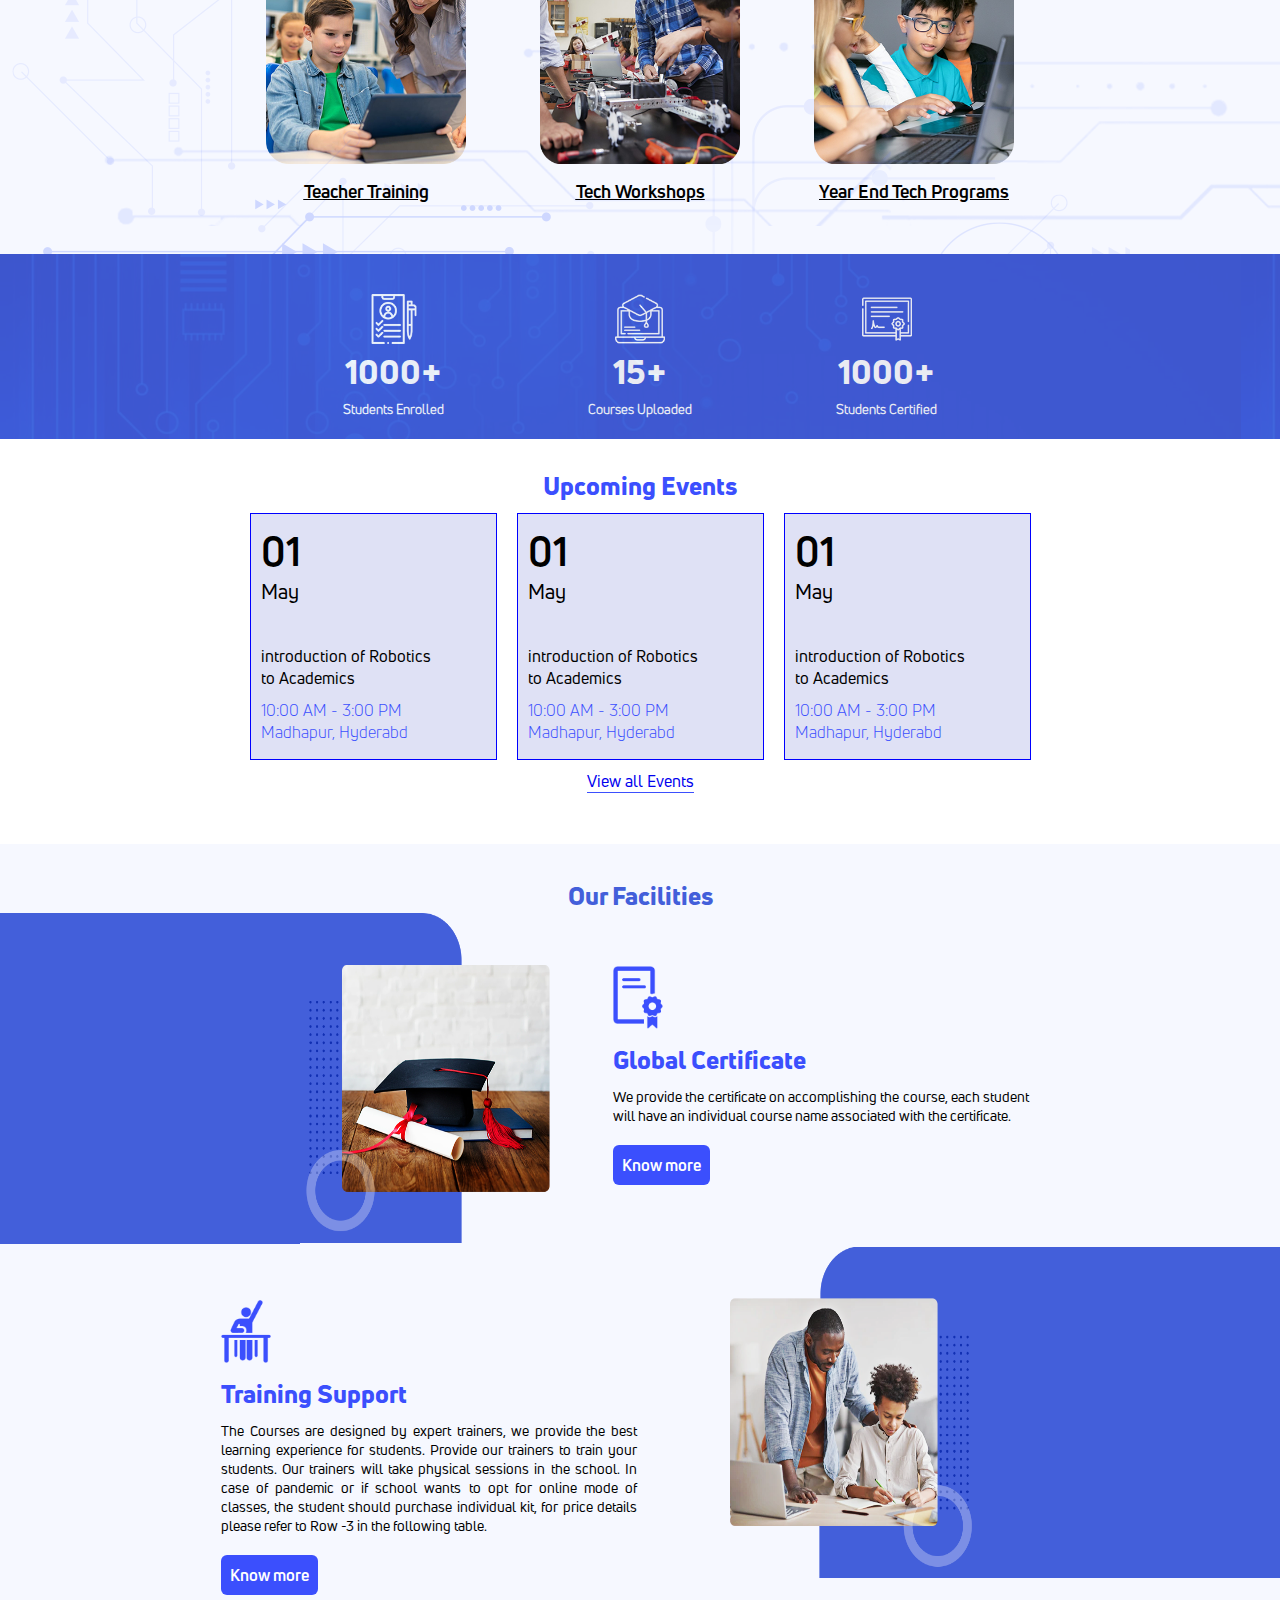
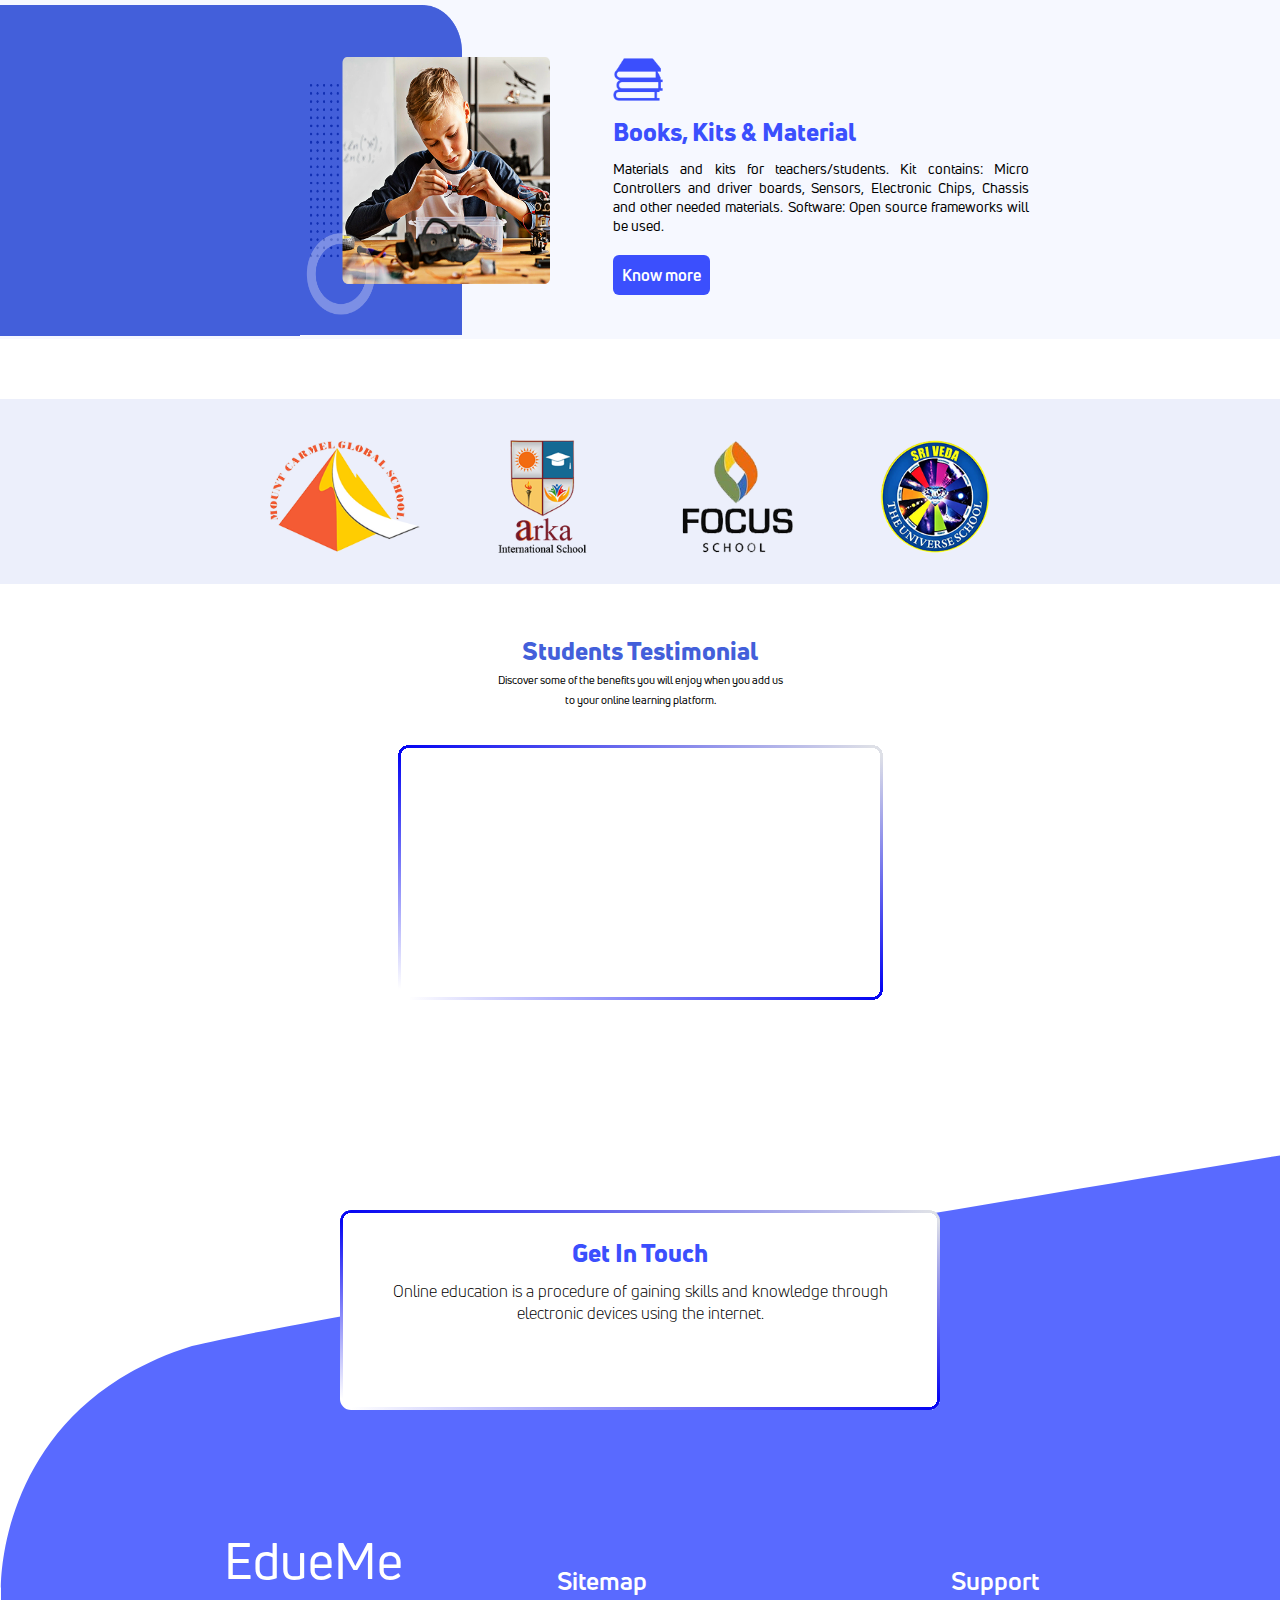
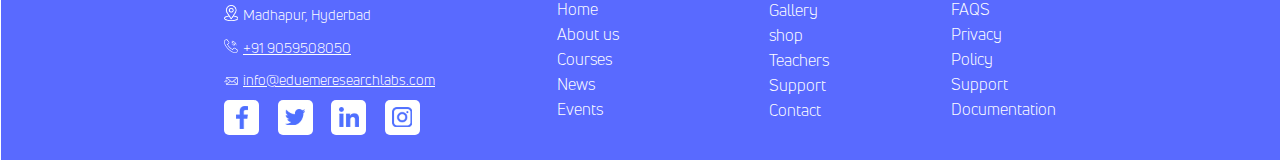
==== commit dc1ec0f5: "content added in html" ====
--- a/index.html
+++ b/index.html
@@ -4,18 +4,21 @@
     <meta charset="UTF-8">
     <meta http-equiv="X-UA-Compatible" content="IE=edge">
     <meta name="viewport" content="width=device-width, initial-scale=1.0">
+    <script src="https://ajax.googleapis.com/ajax/libs/jquery/3.6.0/jquery.min.js"></script>
     <link rel="stylesheet" href="styles.css">
     <link rel="icon" type="image/x-icon" href="assets/favicon.ico">
     <title>Home</title>
 </head>
 <body>
-    <nav class="nav-container">
+    <nav id="home" class="nav-container">
         <div class="nav-bg-container">
             <div class="nav-inner-container">
                 <div class="nav-bar">
                     <img class="edume-logo cursor-pointer" src="assets/LOGO.png" />
-                    <div>
-                        <img class="menu-btn cursor-pointer" src="assets/hamburger-menu.svg" />
+                    <div class="ham-menu-bg">
+                        <div id="menu-outline" class="menu-outline cursor-pointer">
+                            <img class="menu-btn" src="https://i.postimg.cc/j5RRCtb2/menu.png" id="menu">
+                        </div>
                     </div>
                 </div> 
                 <div style="display: flex; flex-wrap:nowrap;justify-content: space-between;">
@@ -24,8 +27,8 @@
                         <span class="heading-text">enabled Education</span><br/><br/>
                         <span class="heading-subtext">Think, Creative, Innovate</span>
                         <div class="req-btn cursor-pointer">
-                            <span style="font-family: system-ui;
-                            color: blue;
+                            <span style="font-family: unineueBold;
+                            color: #596aff;
                             font-weight: 500;">Request course</span>
                         </div>
                     </div>
@@ -40,7 +43,7 @@
                         <span style="
                         color: white;
                         font-size: 24px;
-                        font-family: sans-serif;">
+                        font-family: unineueBold;">
                             We are the best at providing services in ...!
                         </span>
                     </div>
@@ -62,31 +65,61 @@
             </div>
         </div>
     </nav>
-    <section class="about-us">
+    <div id="sideNav">
+        <nav class="sideNav-bar">
+            <ul style="list-style:none">
+                <li><a href="#home">Home</a></li>
+                <li><a href="#about">About Us</a></li>
+                <li><a href="#service">Featured Services</a></li>
+                <li><a href="./site_under_maintenance.html">Courses</a></li>
+                <li><a href="#events-section">Upcoming Event</a></li>
+                <li><a href="#ourFacilities">Our Facilities</a></li>
+                <li><a href="#getinTouch">Contact Us</a></li>
+            </ul>
+        </nav>
+    </div>
+    <section id="about" class="about-us">
         <div class="about-us-wrapper">
             <div class="about-us-img">
                 <img src="assets/About_us.png" />
             </div>
             <div style="flex-grow: 3">
-                <div style="font-size: 19px;
+                <div style="font-family: unineueBold;
+                font-size: 19px;
                 margin-bottom: 7px;">About us</div>
-                <div style="font-size: 25px;
+                <div style="font-family: unineueHeavy;
+                font-size: 25px;
                 font-weight: bolder;
-                color: blue;">Welcome to Edueme</div><br/>
-                <p style="    text-align: left;
-                line-height: 22px;">Lorem ipsum dolor sit amet consectetur adipisicing elit. Rerum ad quasi accusamus assumenda doloribus eaque sapiente distinctio culpa cumque esse, iusto officiis praesentium a consequatur odio totam iste, quo excepturi! Lorem ipsum dolor sit, amet consectetur adipisicing elit. Fuga illo ipsam, nobis aperiam dolores molestias, itaque vitae eaque illum soluta corrupti quaerat debitis suscipit nam cupiditate quod accusamus nisi magnam? Lorem ipsum dolor sit amet consectetur adipisicing elit. Placeat atque eligendi rerum quis ex ea est debitis saepe maiores impedit cum ad repellat officia, distinctio hic perspiciatis vitae vel</p>
-                <div style="background-color: blue;" class="req-btn cursor-pointer">
-                    <span style="font-family: system-ui;
+                color: #2f56ff;">Welcome to Edueme</div><br/>
+                                <p style="font-family: unineueRegular;
+                                text-align: left;
+                                line-height: 22px;
+                                font-size: 12px;">The pace of technical development in the modern world is accelerating more quickly than before.Adaptation and the acquisition of new competencies and skills are crucial in this continuously changing world. All citizens—young and old—are impacted by the advancement of digital technology and the digitalization of society.</p>
+                                <p style="font-family: unineueRegular;
+                                text-align: left;
+                                line-height: 22px;
+                                font-size: 12px;">Everyday life is greatly influenced by the use of mobile phones, laptops, tablets, and other technologies that serve both social and entertainment purposes. For everyone to be able to engage the digital generation in the educational process, they must learn to adapt to a changing world and build their digital competencies.</p>
+                                <p style="font-family: unineueRegular;
+                                text-align: left;
+                                line-height: 22px;
+                                font-size: 12px;">Our future generation is now in need to learn about these machines to be future ready, same like in the past where Indian Schools between 1970 and 1990 used to have Occupational Courses for their students to be ready for 21st century. We at Edueme take extensive care of providing Work-Oriented learning opportunities to our students to make them ready for 2nd half of 21st century.</p>
+                                <p style="font-family: unineueRegular;
+                                text-align: left;
+                                line-height: 22px;
+                                font-size: 12px;">Our team includes research scientists, innovators, Physicists, who has extensive knowledge and rich experience in the areas of Robotics, Mechanical Design, Machine Learning, Artificial Intelligence. We are the first in India to introduce component based robotics from 3rd standard.</p>
+
+                <div style="background-color: #4e6fff;" class="req-btn cursor-pointer">
+                    <span style="font-family: unineueBold;
                     color: white;
-                    font-weight: 500;">Learn more</span>
+                    font-weight: 500;"><a style="text-decoration: none; color:white" href="./site_under_maintenance.html" target="_self">Learn more</a> </span>
                 </div>
             </div>
         </div>
     </section>
-    <div class="about-us-services-wrapper">
+    <div id="service" class="about-us-services-wrapper">
         <div class="about-us-services">
             <div class="service-header">
-                <span>Our Services</span>
+                <span style="font-family: unineueBold;">Our Services</span>
             </div>
             <div class="service-sub-header">
                 <span>Featured Services</span>
@@ -94,15 +127,17 @@
             <div class="service-img-section">
                 <div class="service-imgs">
                     <img src="assets/Teacher_Training_01.png" />
-                    <span class="service-text">Teaching Training</span>
+                    <span class="service-text">
+                        <a style="color:rgb(0, 0, 0)" href="./education_facilities_1.html" target="_self">Teacher Training</a> 
+                    </span>
                 </div>
                 <div class="service-imgs">
                     <img src="assets/Tech_Workshop.png" />
-                    <span class="service-text">Tech WorkShops</span>
+                    <span class="service-text"><a style="color:rgb(0, 0, 0)" href="./education_facilities_2.html" target="_self">Tech Workshops</a></span>
                 </div>
                 <div class="service-imgs">
                     <img src="assets/YearEnd_Program.png" />
-                    <span class="service-text">Year End Tech Program</span>
+                    <span class="service-text"><a style="color:rgb(0, 0, 0)" href="./education_facilities_3.html" target="_self">Year End Tech Programs</a></span>
                 </div>  
               </div>
         </div>
@@ -111,22 +146,22 @@
         <div class="details-section">
             <div class="enrolled">
                 <img src="assets/students-enrolled-icon.svg" />
-                <span>1000+</span><br/>
+                <span style="font-family: unineueHeavy;">1000+</span><br/>
                 <span class="details-text">Students Enrolled</span>
             </div>
             <div class="enrolled">
                 <img src="assets/course-enrolled icon.svg" />
-                <span >15+</span><br/>
+                <span style="font-family: unineueHeavy;">15+</span><br/>
                 <span class="details-text">Courses Uploaded</span>
             </div>
             <div style="border-right: none;" class="enrolled">
                 <img src="assets/students-certified-icon.svg" />
-                <span >1000+</span><br/>
+                <span style="font-family: unineueHeavy;">1000+</span><br/>
                 <span class="details-text">Students Certified</span>
             </div>
         </div>
     </div>
-    <section class="upcoming-events-section">
+    <section id="events-section" class="upcoming-events-section">
         <div class="up-text">
             <span>Upcoming Events</span>
         </div>
@@ -189,6 +224,25 @@
                     </div>
                 </div>
             </div>
+            <!-- <div class="events-div">
+                <div class="event-details">
+                    <span class="event-date">01</span><br/>
+                    <span class="event-mnth">May</span>
+                    <div class="event-title">
+                        <p>introduction of Robotics to Academics</p>
+                    </div>
+                    <div class="event-time-div">
+                        <span class="event-time">
+                            10:00 AM - 3:00 PM
+                        </span>
+                    </div>
+                    <div>
+                        <span class="event-loc">
+                            Madhapur, Hyderabd
+                        </pan>
+                    </div>
+                </div>
+            </div>
             <div class="events-div">
                 <div class="event-details">
                     <span class="event-date">01</span><br/>
@@ -204,6 +258,44 @@
                     <div>
                         <span class="event-loc">
                             Madhapur, Hyderabd
+                        </span>
+                    </div>
+                </div>
+            </div>
+            <div class="events-div">
+                <div class="event-details">
+                    <span class="event-date">01</span><br/>
+                    <span class="event-mnth">May</span>
+                    <div class="event-title">
+                        <p>introduction of Robotics to Academics</p>
+                    </div>
+                    <div class="event-time-div">
+                        <span class="event-time">
+                            10:00 AM - 3:00 PM
+                        </span>
+                    </div>
+                    <div>
+                        <span class="event-loc">
+                            Madhapur, Hyderabd
+                        </span>
+                    </div>
+                </div>
+            </div> -->
+            <!-- <div class="events-div">
+                <div class="event-details">
+                    <span class="event-date">01</span><br/>
+                    <span class="event-mnth">May</span>
+                    <div class="event-title">
+                        <p>introduction of Robotics to Academics</p>
+                    </div>
+                    <div class="event-time-div">
+                        <span class="event-time">
+                            10:00 AM - 3:00 PM
+                        </span>
+                    </div>
+                    <div>
+                        <span class="event-loc">
+                            Madhapur, Hyderabd
                         </pan>
                     </div>
                 </div>
@@ -223,7 +315,7 @@
                     <div>
                         <span class="event-loc">
                             Madhapur, Hyderabd
-                        </span>
+                        </pan>
                     </div>
                 </div>
             </div>
@@ -245,70 +337,13 @@
                         </span>
                     </div>
                 </div>
-            </div>
-            <div class="events-div">
-                <div class="event-details">
-                    <span class="event-date">01</span><br/>
-                    <span class="event-mnth">May</span>
-                    <div class="event-title">
-                        <p>introduction of Robotics to Academics</p>
-                    </div>
-                    <div class="event-time-div">
-                        <span class="event-time">
-                            10:00 AM - 3:00 PM
-                        </span>
-                    </div>
-                    <div>
-                        <span class="event-loc">
-                            Madhapur, Hyderabd
-                        </pan>
-                    </div>
-                </div>
-            </div>
-            <div class="events-div">
-                <div class="event-details">
-                    <span class="event-date">01</span><br/>
-                    <span class="event-mnth">May</span>
-                    <div class="event-title">
-                        <p>introduction of Robotics to Academics</p>
-                    </div>
-                    <div class="event-time-div">
-                        <span class="event-time">
-                            10:00 AM - 3:00 PM
-                        </span>
-                    </div>
-                    <div>
-                        <span class="event-loc">
-                            Madhapur, Hyderabd
-                        </pan>
-                    </div>
-                </div>
-            </div>
-            <div class="events-div">
-                <div class="event-details">
-                    <span class="event-date">01</span><br/>
-                    <span class="event-mnth">May</span>
-                    <div class="event-title">
-                        <p>introduction of Robotics to Academics</p>
-                    </div>
-                    <div class="event-time-div">
-                        <span class="event-time">
-                            10:00 AM - 3:00 PM
-                        </span>
-                    </div>
-                    <div>
-                        <span class="event-loc">
-                            Madhapur, Hyderabd
-                        </span>
-                    </div>
-                </div>
-            </div>
+            </div> -->
         </div>
         <div class="events-all cursor-pointer">
             <a style="text-decoration:none" href="upcoming_events.html" ><span>View all Events</span></a>
         </div>
     </section>
-    <section class="facilities-section">
+    <section id="ourFacilities" class="facilities-section">
         <div class="heading">
             <span>
                 Our Facilities
@@ -321,7 +356,9 @@
                 </div>
                 <div class="global-cert-right">
                     <img src="assets/cert-img.png" /><br/>
-                    <span style="font-size: 25px;
+                    <span style="
+                    font-family: unineueHeavy;
+                    font-size: 25px;
                     font-weight: bold;
                     color: #3b4ffd">Global Certificate</span><br/>
                     <div class="fac-det">
@@ -329,14 +366,15 @@
                     </span>
                     </div>
                     <div class="know-more-btn cursor-pointer">
-                        Know more
+                       <a style="text-decoration: none; color:white" href="./site_under_maintenance.html" target="_self">Know more</a> 
                     </div>
                 </div>
             </div>
             <div class="training">
                 <div class="global-cert-right training-cert">
                     <img src="assets/training-icon.png" /><br/>
-                    <span style="font-size: 25px;
+                    <span style="
+                    font-family: unineueHeavy;font-size: 25px;
                     font-weight: bold;
                     color: #3b4ffd">Training Support</span><br/>
                     <div class="fac-det">
@@ -349,7 +387,7 @@
                         </span>
                     </div>
                     <div class="know-more-btn cursor-pointer">
-                        Know more
+                        <a style="text-decoration: none; color:white" href="./site_under_maintenance.html" target="_self">Know more</a> 
                     </div>
                 </div>
                 <div class="training-div">
@@ -362,15 +400,17 @@
                 </div>
                 <div class="global-cert-right">
                     <img src="assets/books-icon.png" /><br/>
-                    <span style="font-size: 25px;
+                    <span style="
+                    font-family: unineueHeavy;
+                    font-size: 25px;
                     font-weight: bold;
                     color: #3b4ffd">Books, Kits & Material</span><br/>
                     <div class="fac-det">
-                        <span>Materials and kits for teachers/students. Kit contains: Micro Controllers and driver boards, Sensors, Electronic Chips, Chassis and other needed materials. Software: Open source frameworks will be used. 
+                        <span>Materials and kits for teachers/students. Kit contains: Micro Controllers and driver boards, Sensors, Electronic Chips, Chassis and other needed materials. Software: Open source frameworks will be used.
                         </span>
                     </div>
                     <div class="know-more-btn cursor-pointer">
-                        Know more
+                        <a style="text-decoration: none; color:white" href="./site_under_maintenance.html" target="_self">Know more</a> 
                     </div>
                 </div>
             </div>
@@ -406,7 +446,7 @@
 
         </div>
     </section>
-    <section class="footer-section">
+    <section id="getinTouch" class="footer-section">
         <div class="footer-section-wrapper">
             <section class="touch-section">
                 <div class="getintouch-box">
@@ -476,19 +516,19 @@
                     <div>
                         <ul class="page-list">
                             <li>
-                                <a href="">Home</a>
-                            </li>
-                            <li>
-                                <a href="">About us</a>
-                            </li>
-                            <li>
-                                <a href="">Courses</a>
-                            </li>
-                            <li>
-                                <a href="">News</a>
-                            </li>
-                            <li>
-                                <a href="">Event</a>
+                                <a class="cursor-pointer" href="#home" >Home</a>
+                            </li>
+                            <li>
+                                <a class="cursor-pointer" href="#about" id="about-us">About us</a>
+                            </li>
+                            <li>
+                                <a class="cursor-pointer" href="./site_under_maintenance.html">Courses</a>
+                            </li>
+                            <li>
+                                <a class="cursor-pointer" href="./site_under_maintenance.html">News</a>
+                            </li>
+                            <li>
+                                <a class="cursor-pointer" href="#events-section">Events</a>
                             </li>
                         </ul>
                     </div>
@@ -497,19 +537,19 @@
                     <div>
                         <ul class="page-list">
                             <li>
-                                <a href="">Gallery</a>
-                            </li>
-                            <li>
-                                <a href="">shop</a>
-                            </li>
-                            <li>
-                                <a href="">Teachers</a>
-                            </li>
-                            <li>
-                                <a href="">Support</a>
-                            </li>
-                            <li>
-                                <a href="">Contact</a>
+                                <a href="./site_under_maintenance.html">Gallery</a>
+                            </li>
+                            <li>
+                                <a href="./site_under_maintenance.html">shop</a>
+                            </li>
+                            <li>
+                                <a href="./site_under_maintenance.html">Teachers</a>
+                            </li>
+                            <li>
+                                <a href="./site_under_maintenance.html">Support</a>
+                            </li>
+                            <li>
+                                <a href="./site_under_maintenance.html">Contact</a>
                             </li>
                         </ul>
                     </div>
@@ -521,19 +561,19 @@
                     <div>
                         <ul class="page-list">
                             <li>
-                                <a href="">FAQS</a>
-                            </li>
-                            <li>
-                                <a href="">Privacy</a>
-                            </li>
-                            <li>
-                                <a href="">Policy</a>
-                            </li>
-                            <li>
-                                <a href="">Support</a>
-                            </li>
-                            <li>
-                                <a href="">Documentation</a>
+                                <a href="./upcoming_faq.html" target="_self">FAQS</a>
+                            </li>
+                            <li>
+                                <a href="./site_under_maintenance.html">Privacy</a>
+                            </li>
+                            <li>
+                                <a href="./site_under_maintenance.html">Policy</a>
+                            </li>
+                            <li>
+                                <a href="./site_under_maintenance.html">Support</a>
+                            </li>
+                            <li>
+                                <a href="./site_under_maintenance.html">Documentation</a>
                             </li>
                         </ul>
                     </div>
@@ -541,5 +581,39 @@
             </div>
         </div>
     </section>
+    <script>
+
+        var menuBtn = document.getElementById("menu-outline")
+        var sideNav = document.getElementById("sideNav")
+        var menu = document.getElementById("menu")
+        menuBtn.addEventListener('click',function() {
+            console.log("hello",sideNav.style.right)
+            if (sideNav.style.right == "0px") {
+                sideNav.style.right = "-400px";
+                menu.src = "https://i.postimg.cc/j5RRCtb2/menu.png";
+            } else {
+                sideNav.style.right = "0px";
+                menu.src = "https://i.postimg.cc/cJRss6PP/close.png";
+
+            }
+        });
+
+        $(document).ready(function() {
+
+            $("a").on('click', function(event) {
+
+                if (this.hash !== "") {
+                    event.preventDefault();
+                    var hash = this.hash;
+
+                    $('html, body').animate({
+                        scrollTop: $(hash).offset().top
+                    }, 800, function() {
+                        window.location.hash = hash;
+                    });
+                }
+            });
+        });
+        </script>
 </body>
 </html>--- a/styles.css
+++ b/styles.css
@@ -1,3 +1,20 @@
+@font-face {
+   font-family: unineueHeavy;
+   src: url(assets/fonts/Fontfabric\ -\ UniNeueHeavy.otf);
+ }
+ @font-face {
+   font-family: unineueThin;
+   src: url(assets/fonts/Fontfabric\ -\ UniNeueBook.otf);
+ }
+ @font-face {
+   font-family: unineueBold;
+   src: url(assets/fonts/Fontfabric\ -\ UniNeueBold.otf);
+ }
+ @font-face {
+   font-family: unineueRegular;
+   src: url(assets/fonts/Fontfabric\ -\ UniNeueRegular.otf);
+ }
+
 * {
     margin: 0px;
     padding: 0px;
@@ -39,7 +56,7 @@
 }
 
 .nav-bar .menu-btn {
-    height: 47px;
+    height: 25px;
 }
 
 .robot-img{
@@ -58,8 +75,7 @@
 .heading-text{
     font-size: 35px;
     color: white;
-    font-family: system-ui;
-    /* font: message-box; */
+    font-family: unineueHeavy;
     font-weight: bold;
 }
 .heading-container{
@@ -70,7 +86,7 @@
 }
 .heading-subtext{
     font-size: 21px;
-    font-family: system-ui;
+    font-family: unineueThin;
     color: white;
 }
 
@@ -115,14 +131,15 @@
 .about-us-services .service-header{
     text-align: center;
     margin-bottom: 5px;
-    margin-top: 10px;
+    margin-top: 25px;
 }
 
 .about-us-services .service-sub-header{
     text-align: center;
     font-weight: bold;
     font-size: 25px;
-    color: blue;
+    color:#2f56ff;
+    font-family: unineueHeavy;
 }
 .service-imgs{
     display: flex;
@@ -143,7 +160,16 @@
     margin-top: 15px;
     font-size: 18px;
     font-weight: 700;
-}
+    font-family: unineueBold;
+    z-index: 444;
+    cursor: pointer;
+    text-decoration: underline;
+}
+.service-img-section .service-imgs .service-text a:hover{
+   color: #2f56ff !important;
+   transition:  color 0.3s ease-in-out;
+}
+
 .about-us-services-wrapper{
     background-color: #f6f8ff;
     margin-top: 50px;
@@ -219,6 +245,7 @@
     font-size: 13px;
     margin-top: -12px;
     color: white;
+    font-family: unineueThin;
 }
 .upcoming-events-section{
     height: 350px;
@@ -226,18 +253,22 @@
 .upcoming-events-section .up-text{
     margin-top: 30px;
     text-align: center;
-    font-size: 20px;
+    font-family: unineueHeavy;
+    font-size: 25px;
     font-weight: bold;
     color: #3b4ffe;
 }
 .upcoming-events-wrapper{
-    display: flex;
+   display: flex;
     overflow: hidden;
     flex-wrap: nowrap;
+    margin-top: 20px;
+    margin: auto;
+    width: fit-content;
     
 }
 .upcoming-events-wrapper .events-div{
-    width: 381px;
+    width: 247px;
     height: 247px;
     border: 1px solid blue;
     margin: 10px;
@@ -252,20 +283,30 @@
 .upcoming-events-wrapper .events-div .event-details .event-date{
    font-size: 40px;
    font-weight: 600;
+   font-family: unineueBold;
 }
 .upcoming-events-wrapper .events-div .event-details .event-mnth{
-    font-size: 35px;
+    font-size: 20px;
+    font-family: unineueRegular;
  }
 
  .upcoming-events-wrapper .events-div .event-details .event-title{
     margin-top: 40px;
+    font-family: unineueRegular;
  }
  .upcoming-events-wrapper .events-div .event-details .event-time-div{
     margin-top: 10px;
+    color: #3b4ffe;
+    font-family: unineueThin;
+ }
+ .event-loc{
+   color: #3b4ffe;
+   font-family: unineueThin;
  }
  .upcoming-events-section .events-all{
     color: #3b4ffe;
     text-align: center;
+    font-family: unineueRegular;
  }
  .upcoming-events-section .events-all span{
     border-bottom: 1px solid #3b4ffe;
@@ -281,10 +322,11 @@
  }
  .facilities-section .heading{
     text-align: center;
-    font-size: 20px;
+    font-size: 25px;
     font-weight: bold;
     color: #435fda;
     margin-top: 35px;
+    font-family: unineueHeavy;
  }
  .global-cert-div::before{
     display: block;
@@ -310,17 +352,20 @@
  }
  .fac-det{
     width: 416px;
+    font-family: unineueRegular;
     text-align: justify;
     margin-top: 10px;
+    font-size: 14px;
  }
  .know-more-btn{
     width: fit-content;
-    background-color: blue;
+    background-color: #3b4ffd;
     color: white;
     padding: 9px;
     border-radius: 6px;
     margin-top: 20px;
     margin-bottom: 10px;
+    font-family: unineueBold;
  }
  .training{
     display: flex;
@@ -373,9 +418,9 @@
  }
  .testimonial-section .test-heading{
     text-align: center;
-    font-size: 20px;
+    font-size: 25px;
     color: #435fda;
-    font-family: system-ui;
+    font-family: unineueHeavy;
     font-weight: bold;
  }
 .test-sub-heading{
@@ -385,6 +430,7 @@
     margin-top: 2px;
     line-height: 20px;
     font-size: 11px;
+    font-family: unineueRegular;
  }
 
  .review-box{
@@ -430,11 +476,13 @@
  }
  .location-title span{
     color: white;
+    font-family: unineueRegular;
  }
  .area{
     display: flex;
     align-items: center;
     margin-top: 10px;
+    font-family: unineueThin;
  }
  .area .loc-icon img{
     width: 14px;
@@ -496,6 +544,7 @@
  .page-list li a{
    color: white;
    text-decoration: none;
+   font-family: unineueThin;
  }
  .gallery{
     margin-top: 150px;
@@ -511,13 +560,19 @@
      margin-top: -60px;
  }
  .touch-section .getintouch-box .getin-touch-details-wrapper .get-title span{
-    font-size: 35px;
+    font-size: 25px;
     font-weight: bolder;
+    color: #3b4ffd;
+    font-family: unineueHeavy;
 }
 .get-subtitle{
     margin: auto;
     width: 88%;
     margin-top: 10px;
+    font-family: unineueThin;
+}
+.title{
+   font-family: unineueBold;
 }
  /* Upcoming events styles */
 .nav-bg-container-upcoming{
@@ -608,7 +663,7 @@
 
 /*accordian item */
 .accordion {
-   background-color: rgb(212, 205, 205);
+   background-color: #f4f5f8;
    color: rgb(3, 3, 3);
    cursor: pointer;
    padding: 10px;
@@ -620,11 +675,28 @@
    font-size: 15px;
    transition: 0.4s;
  }
+ .teach-train{
+   margin-right: 50px;
+   width: fit-content;
+ }
+ .edu-fac1{
+   width: 65%;
+   margin: auto;
+ }
+ .facilities-section .facilities-wrapper .global .teach-train img{
+   margin-left: 0px;
+ }
+ .teach-train::before{
+   display: none;
+ }
  
  .active, .accordion:hover {
    background-color: #435fda;
- }
- 
+   color: white;
+ }
+ .rotate-caret{
+   transform: rotate(180deg);
+ }
  .panel {
    margin-top: 8px;
    padding: 0 18px;
@@ -667,8 +739,275 @@
    margin: 20px 0px;
  }
  .accordion-faqs {
-   border-top: 1px black solid;
    background-color:white; 
  }
  
-/*end .........*/+/*end .........*/
+
+/* maintenance */
+html {
+   height: 100%;
+}
+html, body {
+   margin:0;
+   font-family: Arial, sans-serif;
+   font-style: normal;
+   font-variant: normal;
+}
+.pd-5vw{
+   padding: 5vw;
+}
+
+.dpd-20{
+   padding-bottom: 20px;
+}
+.text-center{
+   text-align: center;
+}
+
+.text-purple{
+   color: #435eda;
+   font-family: unineueHeavy;
+}
+.text-grey{
+   color: #5f7f89;
+   font-family: unineueThin;
+}
+.text-blue{
+   color: #4fc1ea;
+   font-family: unineueRegular;
+}
+
+.text-size-20-vh{
+   font-size: 20vh;
+   line-height: normal;
+}
+
+.text-size-10-vh{
+   font-size: 10vh;
+}
+
+.text-size-5-vh{
+   font-size: 5vh;
+}
+.text-size-18{
+   font-size: 18px;
+}
+.text-height-1-5{
+   line-height: 1.5;
+}
+
+.bg-404{
+   height: 100%;
+   position: relative;
+   background: #eee;
+   background: -moz-linear-gradient(top, rgba(232,247,252,1) 0%, rgba(249,249,249,1) 100%); /* FF3.6-15 */
+   background: -webkit-linear-gradient(top, rgba(232,247,252,1) 0%,rgba(249,249,249,1) 100%); /* Chrome10-25,Safari5.1-6 */
+   background: linear-gradient(to bottom, rgba(232,247,252,1) 0%,rgba(249,249,249,1) 100%); /* W3C, IE10+, FF16+, Chrome26+, Opera12+, Safari7+ */
+   filter: progid:DXImageTransform.Microsoft.gradient( startColorstr='#e8f7fc', endColorstr='#f9f9f9',GradientType=0 ); /* IE6-9 */
+}
+
+.bottom-copy{
+   position: fixed;
+   bottom: 0;
+   left: 0;
+   right: 0;
+   min-height: 140px;
+   text-align: center;
+}
+
+
+.gears-grd1{
+   stop-color:#4fc1ea; stop-opacity:1
+}
+.gears-grd2{
+   stop-color:#435eda; stop-opacity:1
+}
+
+.gears-img{
+   position: absolute;
+   text-align: right;
+   right: 10vw;
+   bottom: 10vh;
+   width: 40%;
+}
+.gears-img img{
+   max-width: 100%;
+}
+
+.machine {
+   width: 60vmin;
+}
+
+.small-shadow, .medium-shadow, .large-shadow {
+   fill: rgba(0, 0, 0, 0.05); }
+
+.small {
+   -webkit-animation: counter-rotation 2.5s infinite linear;
+   -moz-animation: counter-rotation 2.5s infinite linear;
+   -o-animation: counter-rotation 2.5s infinite linear;
+   animation: counter-rotation 2.5s infinite linear;
+   -webkit-transform-origin: 100.136px 225.345px;
+   -ms-transform-origin: 100.136px 225.345px;
+   transform-origin: 100.136px 225.345px; }
+
+.small-shadow {
+   -webkit-animation: counter-rotation 2.5s infinite linear;
+   -moz-animation: counter-rotation 2.5s infinite linear;
+   -o-animation: counter-rotation 2.5s infinite linear;
+   animation: counter-rotation 2.5s infinite linear;
+   -webkit-transform-origin: 110.136px 235.345px;
+   -ms-transform-origin: 110.136px 235.345px;
+   transform-origin: 110.136px 235.345px; }
+
+.medium {
+   -webkit-animation: rotation 3.75s infinite linear;
+   -moz-animation: rotation 3.75s infinite linear;
+   -o-animation: rotation 3.75s infinite linear;
+   animation: rotation 3.75s infinite linear;
+   -webkit-transform-origin: 254.675px 379.447px;
+   -ms-transform-origin: 254.675px 379.447px;
+   transform-origin: 254.675px 379.447px; }
+
+.medium-shadow {
+   -webkit-animation: rotation 3.75s infinite linear;
+   -moz-animation: rotation 3.75s infinite linear;
+   -o-animation: rotation 3.75s infinite linear;
+   animation: rotation 3.75s infinite linear;
+   -webkit-transform-origin: 264.675px 389.447px;
+   -ms-transform-origin: 264.675px 389.447px;
+   transform-origin: 264.675px 389.447px; }
+
+.large {
+   -webkit-animation: counter-rotation 5s infinite linear;
+   -moz-animation: counter-rotation 5s infinite linear;
+   -o-animation: counter-rotation 5s infinite linear;
+   animation: counter-rotation 5s infinite linear;
+   -webkit-transform-origin: 461.37px 173.694px;
+   -ms-transform-origin: 461.37px 173.694px;
+   transform-origin: 461.37px 173.694px; }
+
+.large-shadow {  
+   -webkit-animation: counter-rotation 5s infinite linear;
+   -moz-animation: counter-rotation 5s infinite linear;
+   -o-animation: counter-rotation 5s infinite linear;
+   animation: counter-rotation 5s infinite linear;
+   -webkit-transform-origin: 471.37px 183.694px;
+   -ms-transform-origin: 471.37px 183.694px;
+   transform-origin: 471.37px 183.694px; }
+
+@-webkit-keyframes rotation {
+   from {-webkit-transform: rotate(0deg);}
+   to   {-webkit-transform: rotate(359deg);}
+}
+@-moz-keyframes rotation {
+   from {-moz-transform: rotate(0deg);}
+   to   {-moz-transform: rotate(359deg);}
+}
+@-o-keyframes rotation {
+   from {-o-transform: rotate(0deg);}
+   to   {-o-transform: rotate(359deg);}
+}
+@keyframes rotation {
+   from {transform: rotate(0deg);}
+   to   {transform: rotate(359deg);}
+}
+
+@-webkit-keyframes counter-rotation {
+   from {-webkit-transform: rotate(359deg);}
+   to   {-webkit-transform: rotate(0deg);}
+}
+@-moz-keyframes counter-rotation {
+   from {-moz-transform: rotate(359deg);}
+   to   {-moz-transform: rotate(0deg);}
+}
+@-o-keyframes counter-rotation {
+   from {-o-transform: rotate(359deg);}
+   to   {-o-transform: rotate(0deg);}
+}
+@keyframes counter-rotation {
+   from {transform: rotate(359deg);}
+   to   {transform: rotate(0deg);}
+}
+
+@media only screen and (max-width: 767px) {
+   .sm-hide{
+      display: none;
+   }
+   .text-size-10-vh{
+      font-size: 6vh;
+   }
+}
+
+/* Navbar */
+
+#menuBtn {
+   width: 50px;
+   height: 50px;
+   background: #4d74ff;
+   text-align: center;
+   position: fixed;
+   right: 30px;
+   top: 20px;
+   border-radius: 3px;
+   z-index: 3;
+   cursor: pointer;
+}
+
+#menuBtn img {
+   width: 20px;
+   margin-top: 15px;
+}
+
+.menu-outline{
+   border: 2px solid white;
+   border-radius: 5px;
+   width: 40px;
+   height: 40px;
+   padding: 5.5px;
+   z-index: 5001;
+   position: fixed;
+   right: 82.5px;
+   top: 29px;
+}
+
+.ham-menu-bg{
+   background-color: #4d74ff;
+   border-radius: 5px;
+   width: 55px;
+   height: 56px;
+   padding: 5.5px;
+   z-index: 5001;
+   position: fixed;
+   right: 75px;
+}
+
+#sideNav{
+   width: 400px;
+   height: 100vh;
+   position: fixed;
+   right: -400px;
+   top: 0;
+   background: #4d74ff;
+   z-index: 2;
+   transition: 0.5s;
+   z-index: 500;
+}
+
+.sideNav-bar{
+    margin-top: 90px;
+    line-height: 55px;
+    padding-left: 20px;
+    font-family: 'unineueHeavy';
+}
+.sideNav-bar ul li a{
+   text-decoration: none;
+   font-size: 16px;
+   color: white;
+   transition: font-size 0.2s ease-in;
+}
+
+.sideNav-bar ul li a:hover{
+   font-size: 25px;
+   transition: font-size 0.2s ease-in;
+}